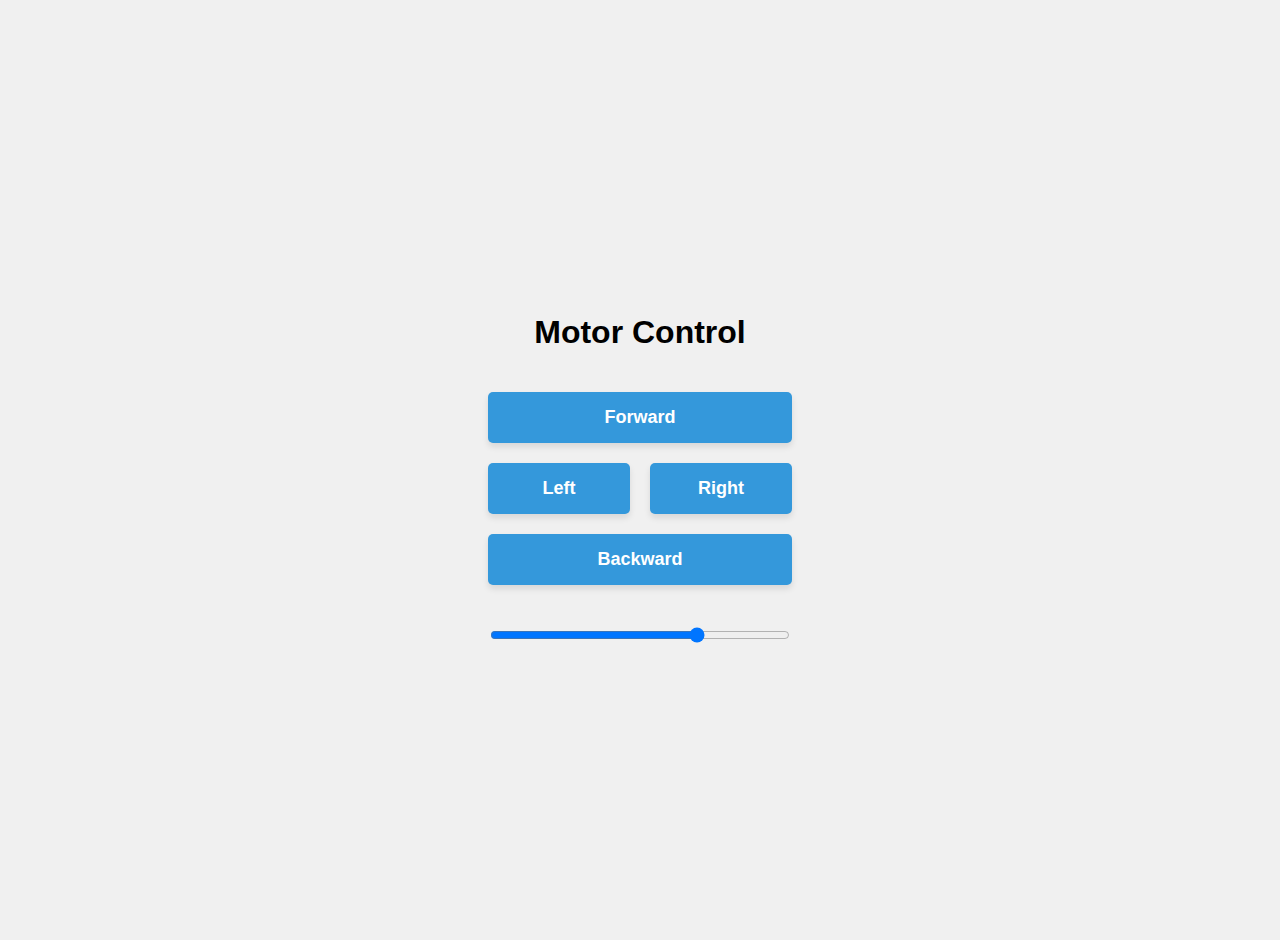
==== control/templates/index.html @ 1af2aaef "changes" ====
<!DOCTYPE html>
<html lang="en">
<head>
<meta charset="UTF-8">
<meta name="viewport" content="width=device-width, initial-scale=1.0">
<title>Motor Control</title>
<style>
  body {
    font-family: Arial, sans-serif;
    background-color: #f0f0f0;
    display: flex;
    justify-content: center;
    align-items: center;
    height: 100vh;
    margin: 0;
    padding: 20px;
  }

  .direction-container {
    display: flex;
    flex-direction: column;
    align-items: center;
    gap: 20px;
    margin: 20px;
  }

  .direction-row {
    display: flex;
    gap: 20px;
    width: 100%;
  }

  .direction-button {
    background-color: #3498db;
    color: #fff;
    font-size: 18px;
    font-weight: bold;
    border: none;
    padding: 15px 25px;
    border-radius: 5px;
    cursor: pointer;
    box-shadow: 0 4px 6px rgba(0, 0, 0, 0.1);
    transition: background-color 0.3s ease;
    flex: 1;
    max-width: 50%;
  }

  .direction-button.full-width {
    max-width: 100%;
  }

  .direction-button:hover {
    background-color: #2980b9;
  }

  #speedControl {
    margin-top: 20px;
    text-align: center;
  }

  #speedSlider {
    width: 300px;
  }
</style>
<script>
  document.addEventListener('DOMContentLoaded', function() {
      let speedSlider = document.getElementById('speedSlider');

      document.querySelectorAll('.direction-button').forEach(button => {
          button.addEventListener('mousedown', function() {
              move(button.getAttribute('data-direction'), speedSlider.value);
          });

          button.addEventListener('mouseup', function() {
              stop();
          });
      });

      function move(direction, speed) {
          fetch(`/move`, {
              method: 'POST',
              headers: {
                  'Content-Type': 'application/x-www-form-urlencoded',
              },
              body: `direction=${direction}&speed=${speed}`
          });
      }

      function stop() {
          fetch('/move', {
              method: 'POST',
              headers: {
                  'Content-Type': 'application/x-www-form-urlencoded',
              },
              body: `direction=stop`
          });
      }
  });
</script>
</head>
<body>
  <div class="direction-container">
    <h1>Motor Control</h1>
    <div class="direction-row">
      <button class="direction-button full-width" data-direction="forward">Forward</button>
    </div>
    <div class="direction-row">
      <button class="direction-button" data-direction="left">Left</button>
      <button class="direction-button" data-direction="right">Right</button>
    </div>
    <div class="direction-row">
      <button class="direction-button full-width" data-direction="backward">Backward</button>
    </div>
    <div id="speedControl">
      <input type="range" min="0" max="1023" value="716" id="speedSlider">
    </div>
  </div>
</body>
</html>
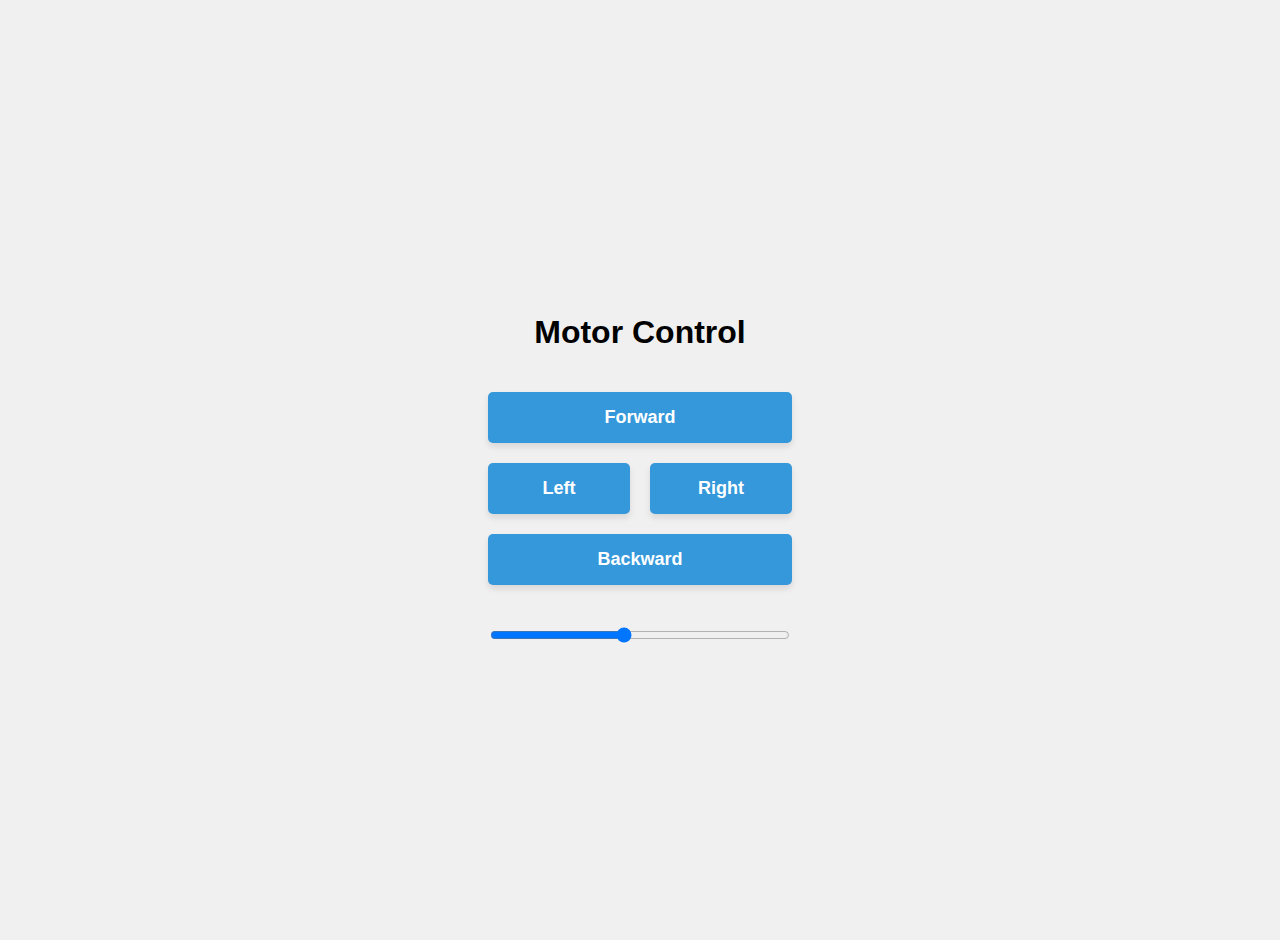
==== commit 175073a7: "changes" ====
--- a/control/templates/index.html
+++ b/control/templates/index.html
@@ -112,7 +112,7 @@
       <button class="direction-button full-width" data-direction="backward">Backward</button>
     </div>
     <div id="speedControl">
-      <input type="range" min="0" max="1023" value="716" id="speedSlider">
+      <input type="range" min="10" max="100" value="50" id="speedSlider">
     </div>
   </div>
 </body>
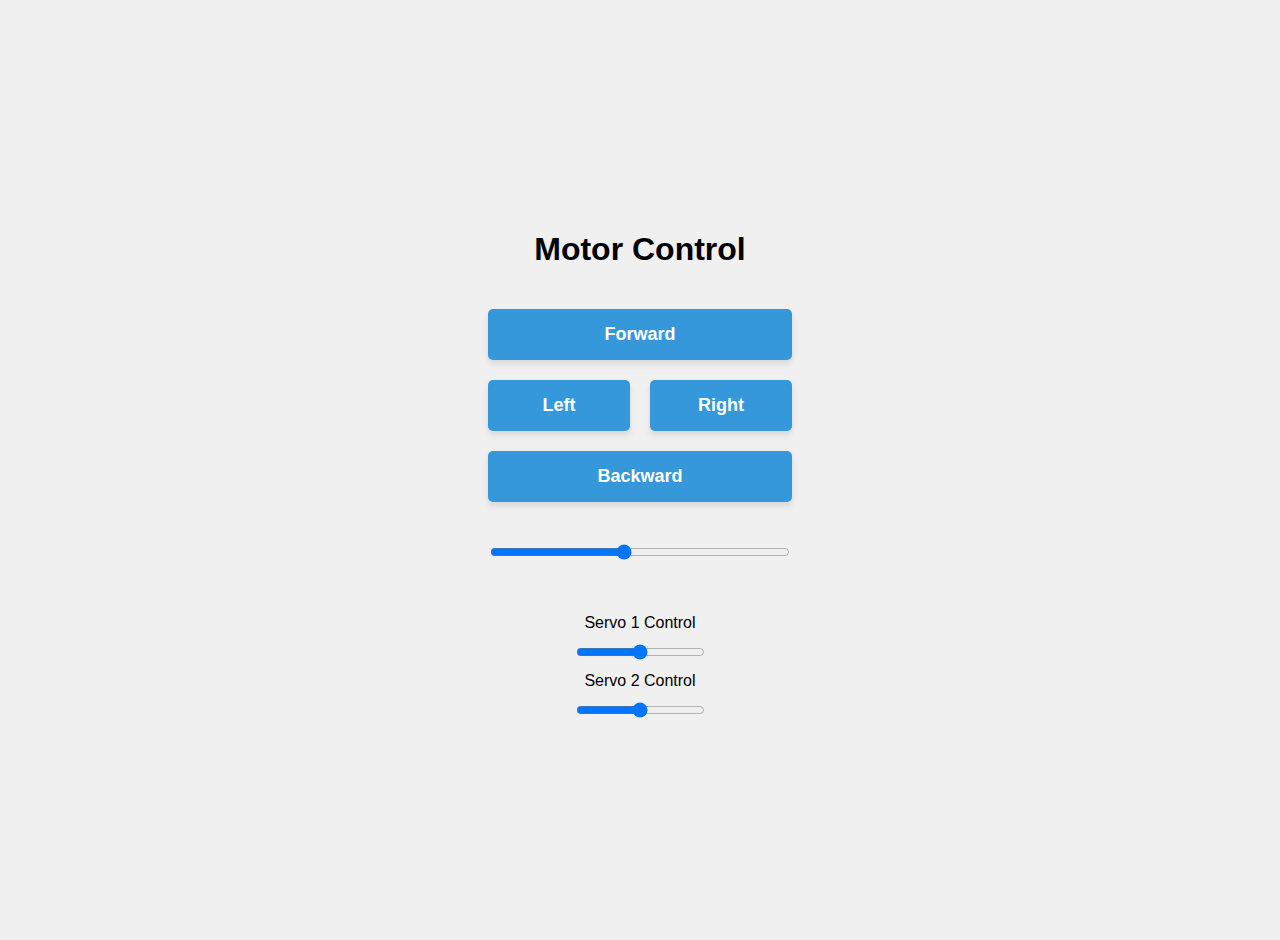
==== commit 3019b1ec: "relax" ====
--- a/control/templates/index.html
+++ b/control/templates/index.html
@@ -61,10 +61,27 @@
   #speedSlider {
     width: 300px;
   }
+  
+  .servo-container {
+    margin-top: 20px;
+  }
+  
+  .servo-control {
+    display: flex;
+    flex-direction: column;
+    align-items: center;
+    margin: 10px;
+  }
+  
+  .servo-label {
+    margin-bottom: 10px;
+  }
 </style>
 <script>
   document.addEventListener('DOMContentLoaded', function() {
       let speedSlider = document.getElementById('speedSlider');
+      let servo1Slider = document.getElementById('servo1Slider');
+      let servo2Slider = document.getElementById('servo2Slider');
 
       document.querySelectorAll('.direction-button').forEach(button => {
           button.addEventListener('mousedown', function() {
@@ -95,6 +112,24 @@
               body: `direction=stop`
           });
       }
+      
+      servo1Slider.addEventListener('input', function() {
+          setServo('servo1', servo1Slider.value);
+      });
+      
+      servo2Slider.addEventListener('input', function() {
+          setServo('servo2', servo2Slider.value);
+      });
+
+      function setServo(servo, angle) {
+          fetch(`/${servo}`, {
+              method: 'POST',
+              headers: {
+                  'Content-Type': 'application/x-www-form-urlencoded',
+              },
+              body: `angle=${angle}`
+          });
+      }
   });
 </script>
 </head>
@@ -114,6 +149,17 @@
     <div id="speedControl">
       <input type="range" min="10" max="100" value="50" id="speedSlider">
     </div>
+    
+    <div class="servo-container">
+      <div class="servo-control">
+        <div class="servo-label">Servo 1 Control</div>
+        <input type="range" min="0" max="180" value="90" id="servo1Slider">
+      </div>
+      <div class="servo-control">
+        <div class="servo-label">Servo 2 Control</div>
+        <input type="range" min="0" max="180" value="90" id="servo2Slider">
+      </div>
+    </div>
   </div>
 </body>
 </html>
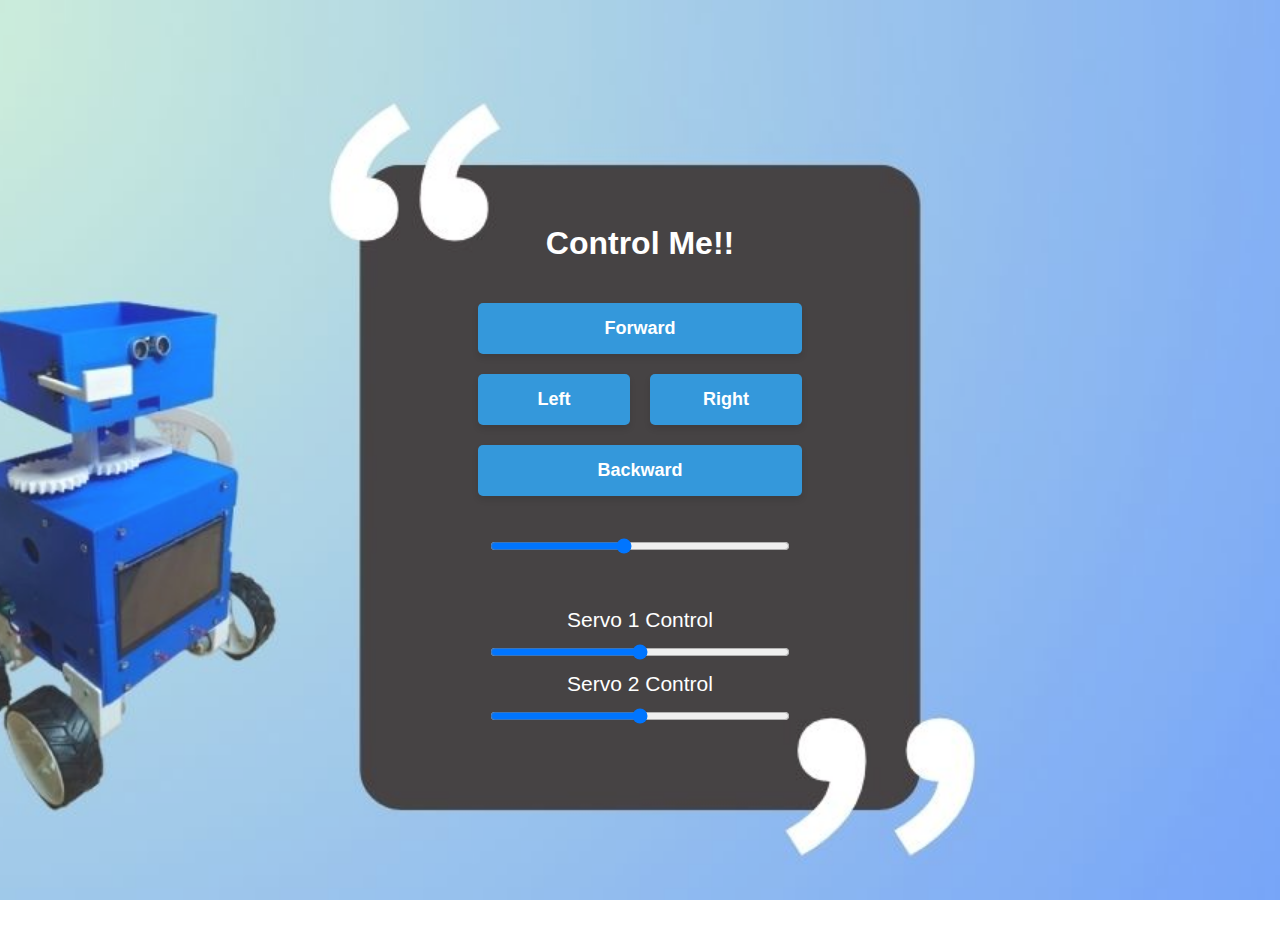
==== commit 9536ca31: "final" ====
--- a/control/templates/index.html
+++ b/control/templates/index.html
@@ -7,13 +7,25 @@
 <style>
   body {
     font-family: Arial, sans-serif;
-    background-color: #f0f0f0;
-    display: flex;
-    justify-content: center;
-    align-items: center;
+    background: url('bgg.jpg') no-repeat center center fixed;
+    background-size: cover;
     height: 100vh;
     margin: 0;
     padding: 20px;
+    display: flex;
+    justify-content: center;
+    align-items: center;
+    position: relative;
+  }
+
+  .overlay {
+    position: absolute;
+    top: 0;
+    left: 0;
+    right: 0;
+    bottom: 0;
+    background-color: rgba(255, 255, 255, 0.1); /* White overlay with 90% opacity */
+    z-index: 1;
   }
 
   .direction-container {
@@ -22,6 +34,7 @@
     align-items: center;
     gap: 20px;
     margin: 20px;
+    z-index: 2; /* Ensure content is above the overlay */
   }
 
   .direction-row {
@@ -61,6 +74,14 @@
   #speedSlider {
     width: 300px;
   }
+
+  #servo1Slider {
+    width: 300px;
+  }
+
+  #servo2Slider {
+    width: 300px;
+  }
   
   .servo-container {
     margin-top: 20px;
@@ -75,6 +96,39 @@
   
   .servo-label {
     margin-bottom: 10px;
+    font-size: 21px;
+  }
+    /* Media query for screens 1024px wide or less */
+    @media (max-width: 1200px) {
+    body {
+      padding: 14px; /* 30% less than 20px */
+    }
+    .direction-container {
+      gap: 14px; /* 30% less than 20px */
+      margin: 14px; /* 30% less than 20px */
+    }
+    .direction-button {
+      font-size: 12.6px; /* 30% less than 18px */
+      padding: 10.5px 17.5px; /* 30% less than 15px 25px */
+    }
+    #speedControl {
+      margin-top: 14px; /* 30% less than 20px */
+    }
+    #speedSlider,
+    #servo1Slider,
+    #servo2Slider {
+      width: 210px; /* 30% less than 300px */
+    }
+    .servo-container {
+      margin-top: 14px; /* 30% less than 20px */
+    }
+    .servo-control {
+      margin: 7px; /* 30% less than 10px */
+    }
+    .servo-label {
+      margin-bottom: 7px; /* 30% less than 10px */
+      font-size: 14.7px; /* 30% less than 21px */
+    }
   }
 </style>
 <script>
@@ -134,8 +188,9 @@
 </script>
 </head>
 <body>
+  <div class="overlay"></div>
   <div class="direction-container">
-    <h1>Motor Control</h1>
+    <h1 style="color: white;">Control Me!!</h1>
     <div class="direction-row">
       <button class="direction-button full-width" data-direction="forward">Forward</button>
     </div>
@@ -152,11 +207,11 @@
     
     <div class="servo-container">
       <div class="servo-control">
-        <div class="servo-label">Servo 1 Control</div>
+        <div class="servo-label" style="color: white;">Servo 1 Control</div>
         <input type="range" min="0" max="180" value="90" id="servo1Slider">
       </div>
       <div class="servo-control">
-        <div class="servo-label">Servo 2 Control</div>
+        <div class="servo-label" style="color: white;">Servo 2 Control</div>
         <input type="range" min="0" max="180" value="90" id="servo2Slider">
       </div>
     </div>
